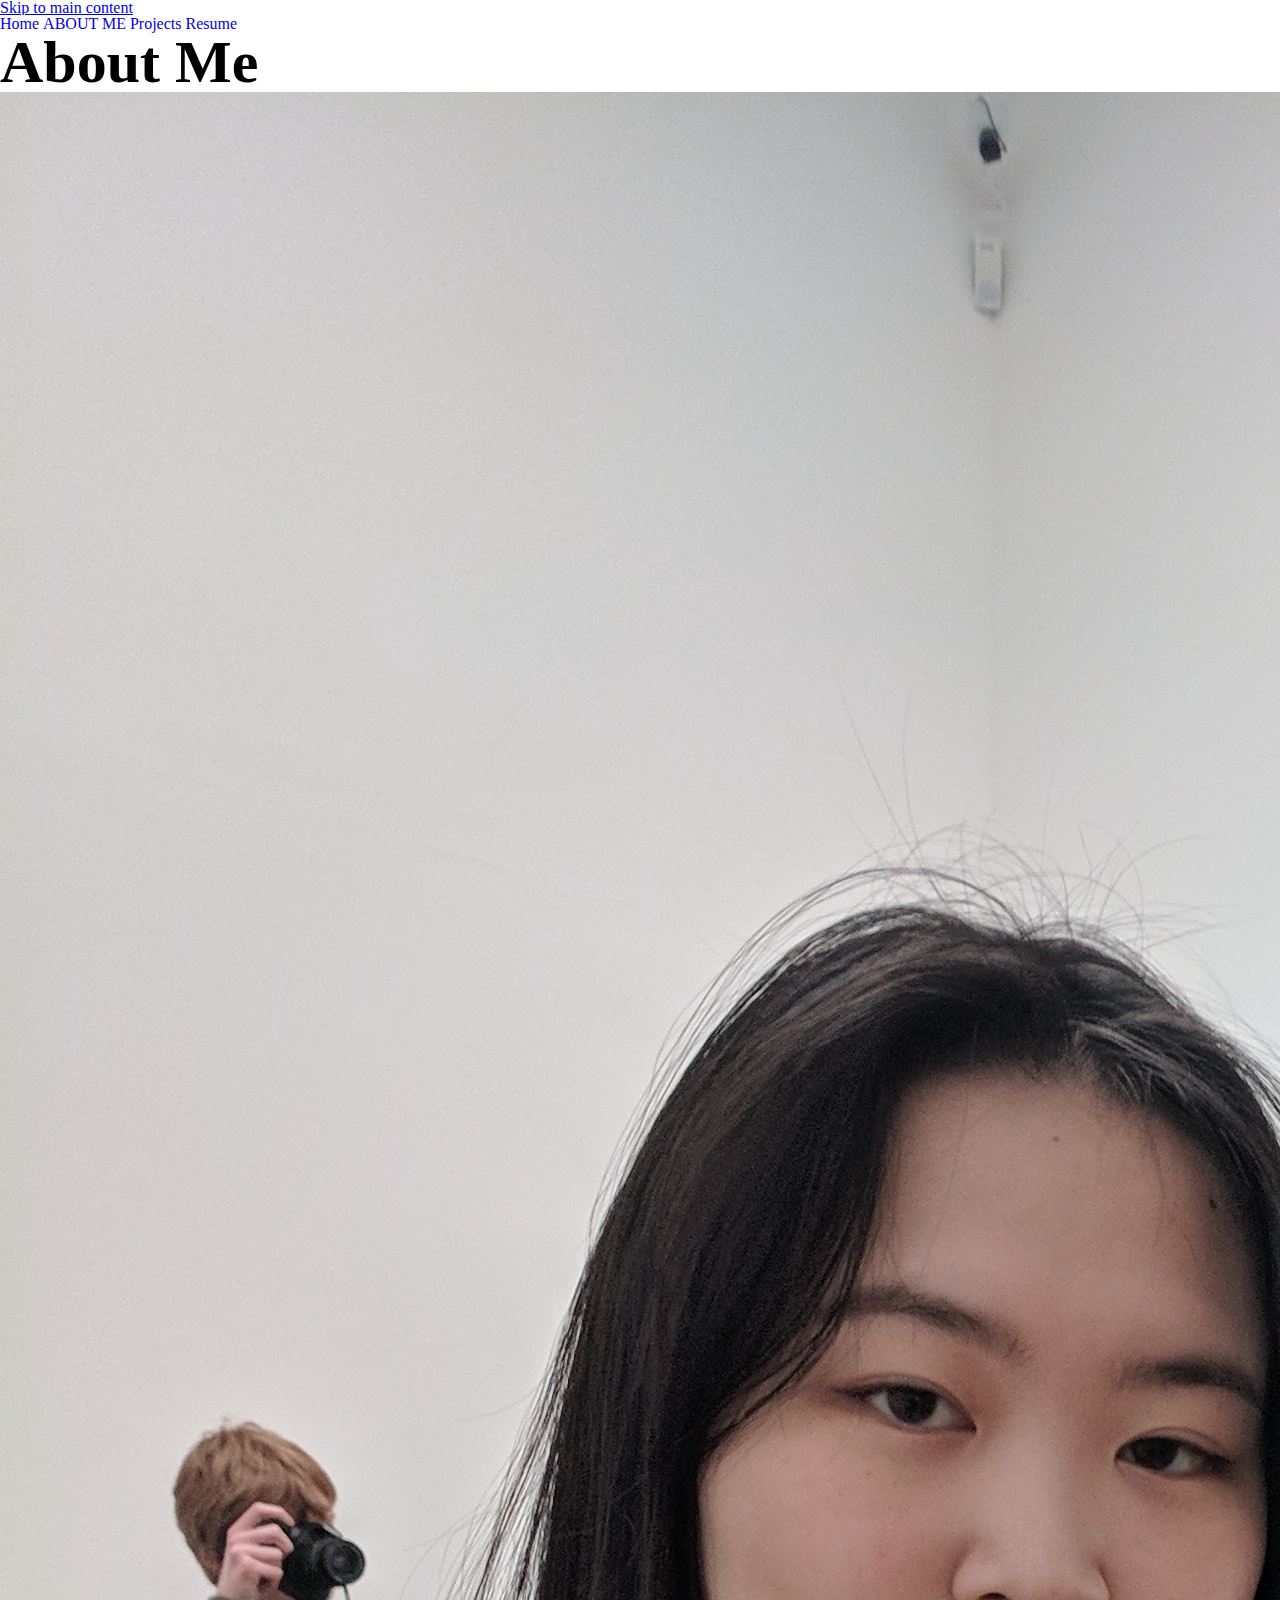
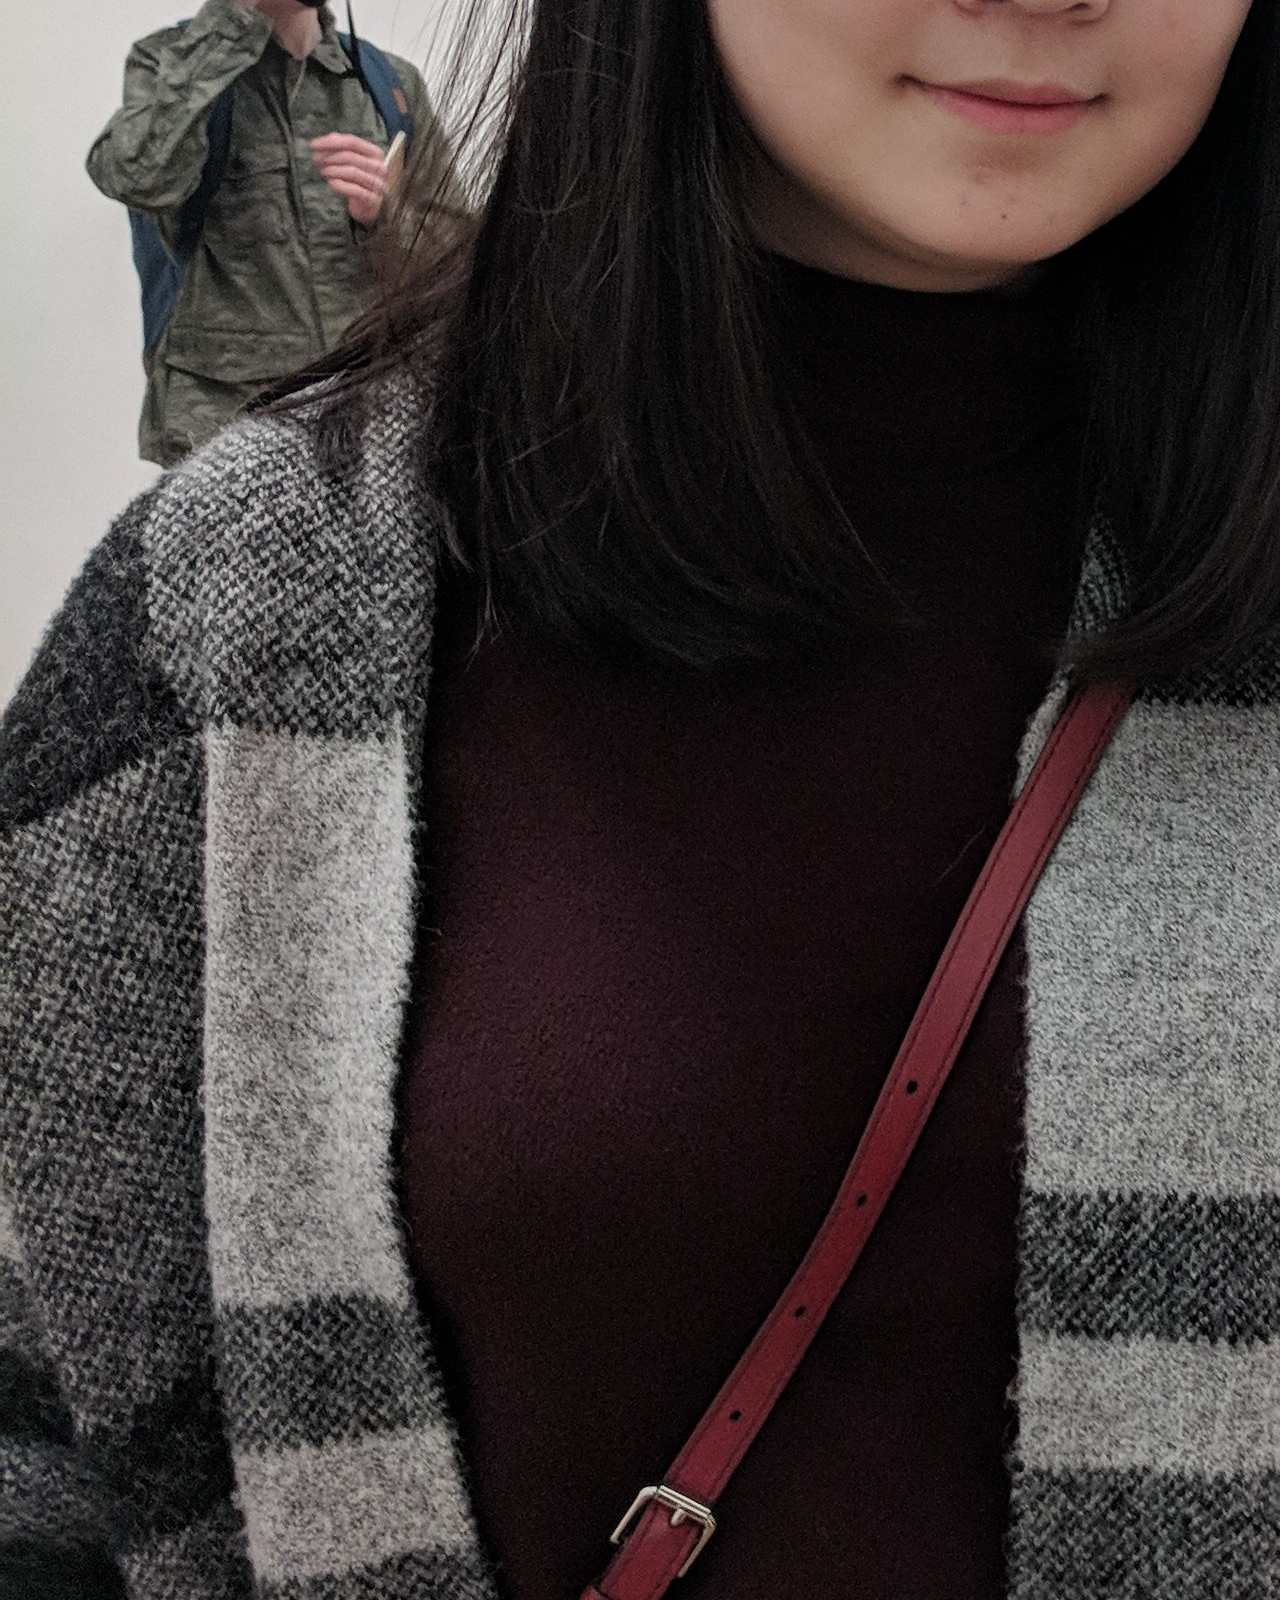
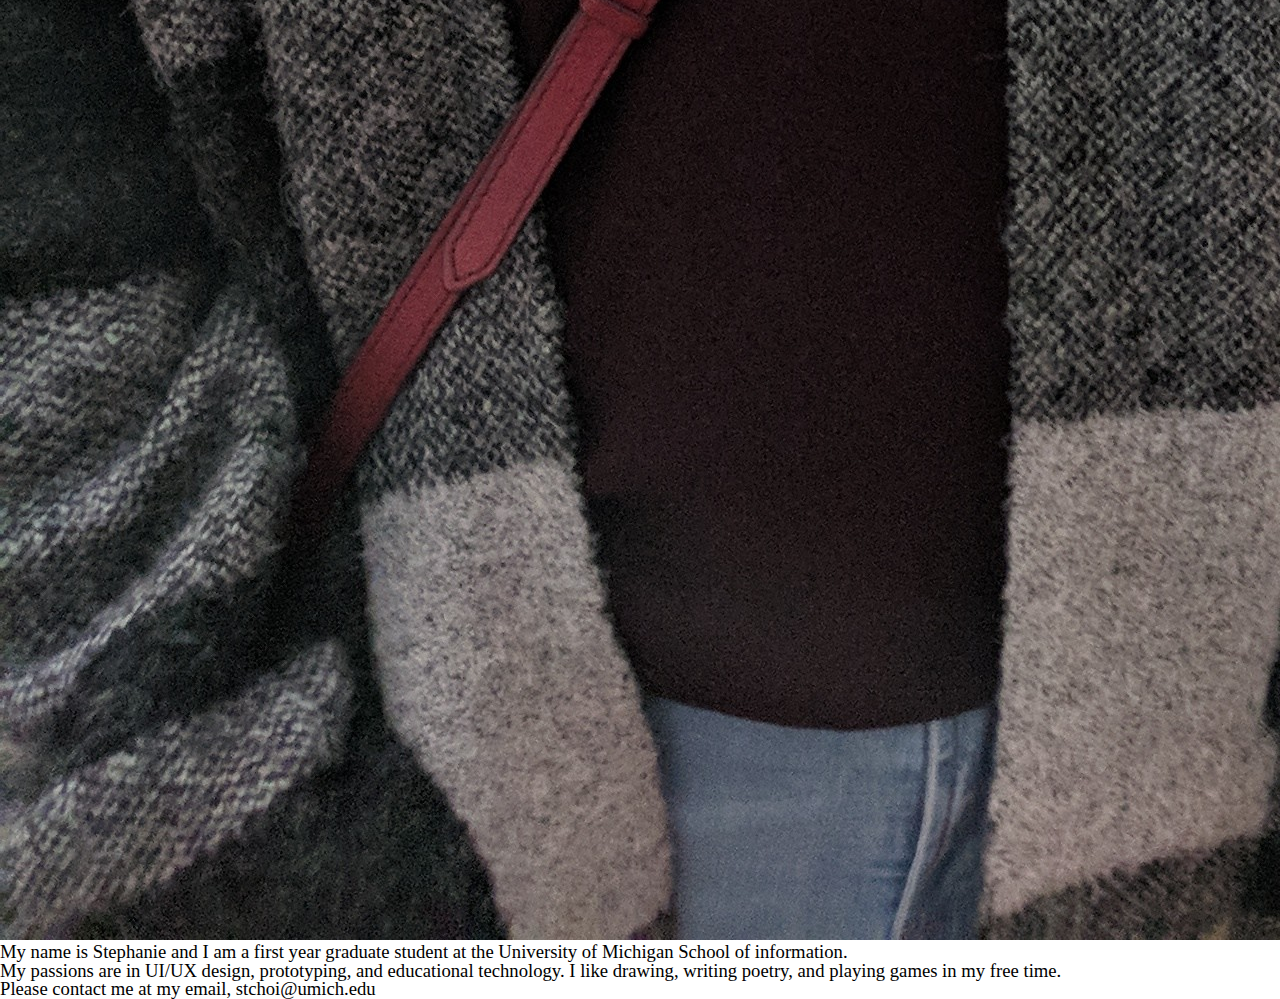
==== aboutme.html @ 5aa9b8ca "added #main to content" ====
<!DOCTYPE html>
<html lang="en" dir="ltr">
  <head>
    <meta charset="utf-8">
    <link rel="shortcut icon" href="imgs/personal_logo.png" />
    <link rel="stylesheet" type="text/css" href="css/html5reset.css">
    <link rel="stylesheet" type="text/css" href="css/style.css">
    <title>About Me</title>
  </head>
  <body>
    <a href="#main">Skip to main content</a>
    <header>
      <nav>
          <ul>
            <li><a href = "index.html">Home</a></li>
            <li><a href = "aboutme.html" class="current">About Me</a></li>
            <li><a href = "projects.html">Projects</a></li>
            <li><a href = "resume.html">Resume</a></li>
          </ul>
      </nav>
    </header>
    <main id="#main">
      <h1>About Me</h1>
      <img src="imgs/my_face.jpg" alt="A picture of Stephanie Choi"/>
      <p>My name is Stephanie and I am a first year graduate student at the University of Michigan School of information.</p>
      <p>My passions are in UI/UX design, prototyping, and educational technology.
    I like drawing, writing poetry, and playing games in my free time.</p>
      <p>Please contact me at my email, stchoi@umich.edu</p>
  </main>
  <footer>
  </footer>
  </body>
</html>
---- css/style.css ----
body{
    background-color:#FFFFFF;
}

li{
	text-decoration: none;
	display:inline;
	background-color: white;
	color: black;
  font-size: 12pt;

}

h1{
  font-size: 45pt;
  font-style: bold;
}

h2{
  font-size: 30pt;
  font-style: bold;
}
h3{
  font-size: 25pt;
  font-style: normal;
}
h4{
  font-size:20pt;
  font-style: italic;
}

p{
  font-size: 14pt;
}

nav a{
  text-decoration:none;
}

.current{
  text-transform: uppercase;
}
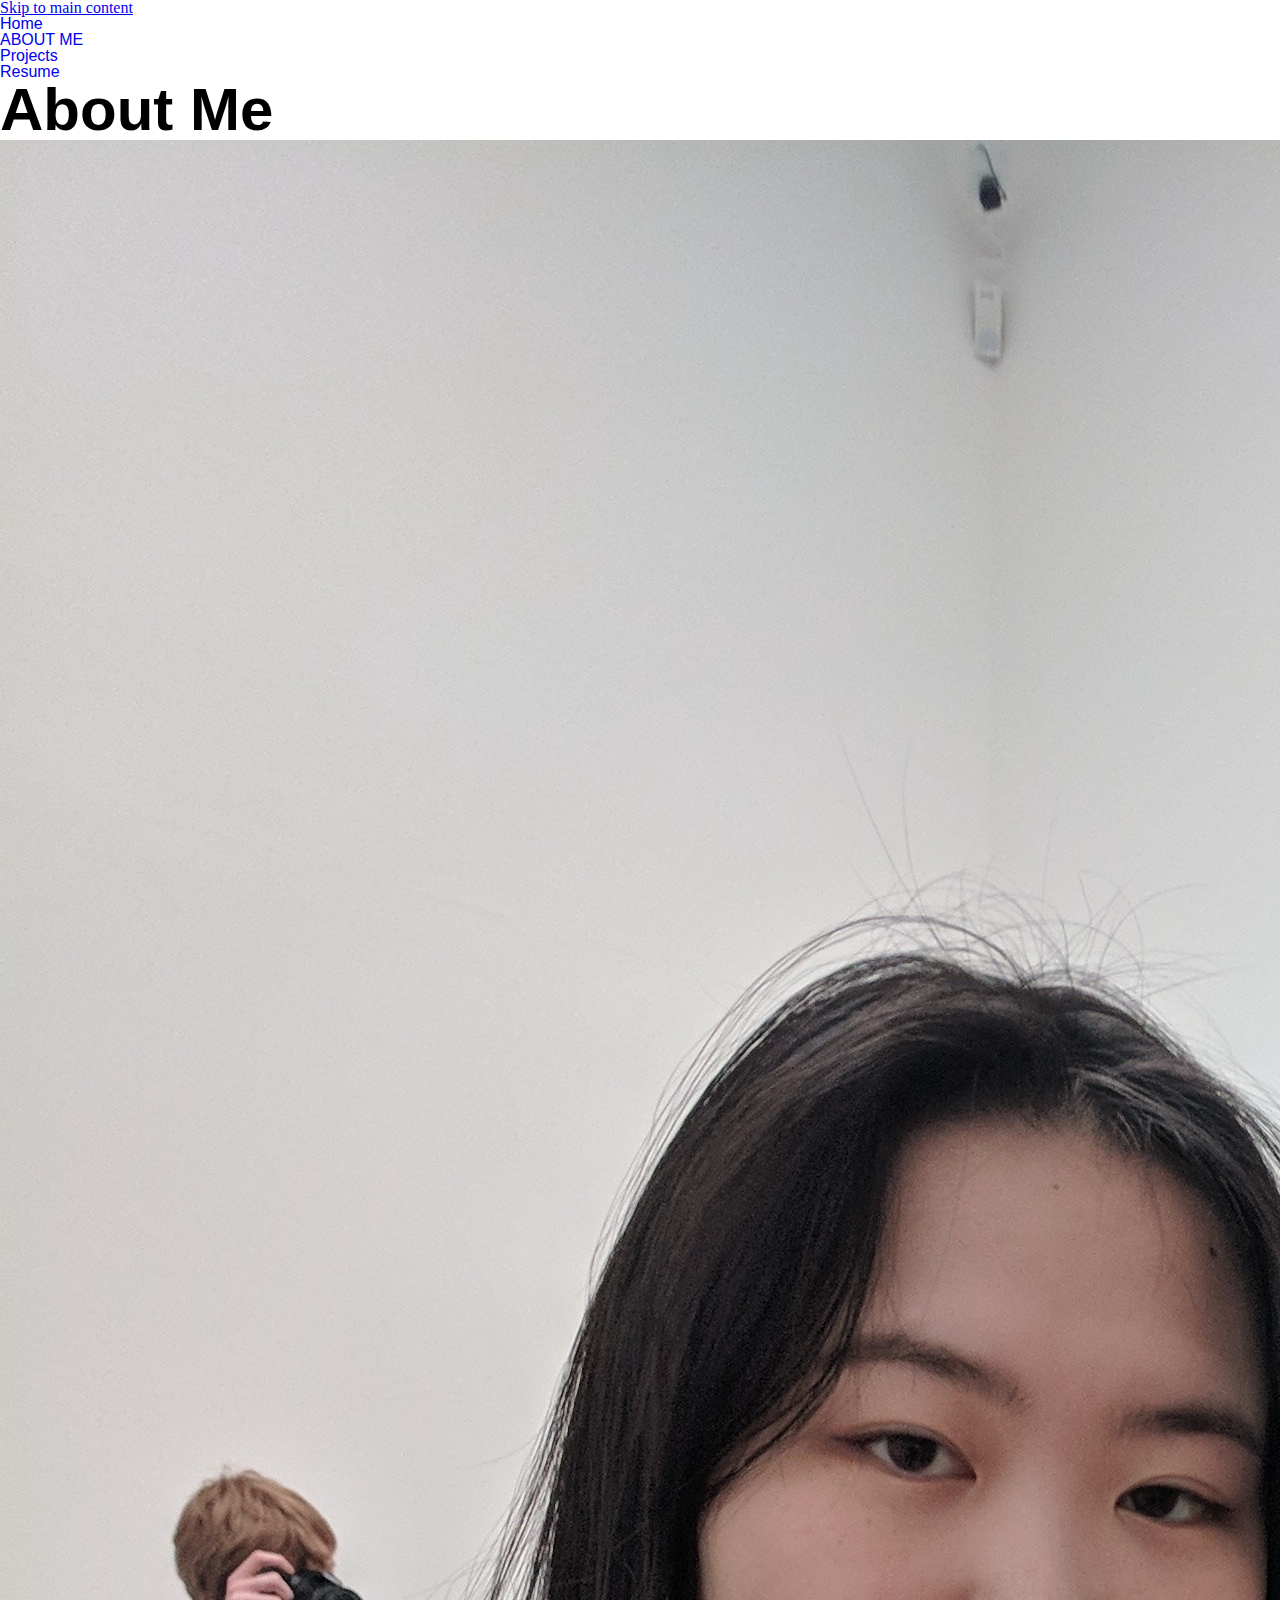
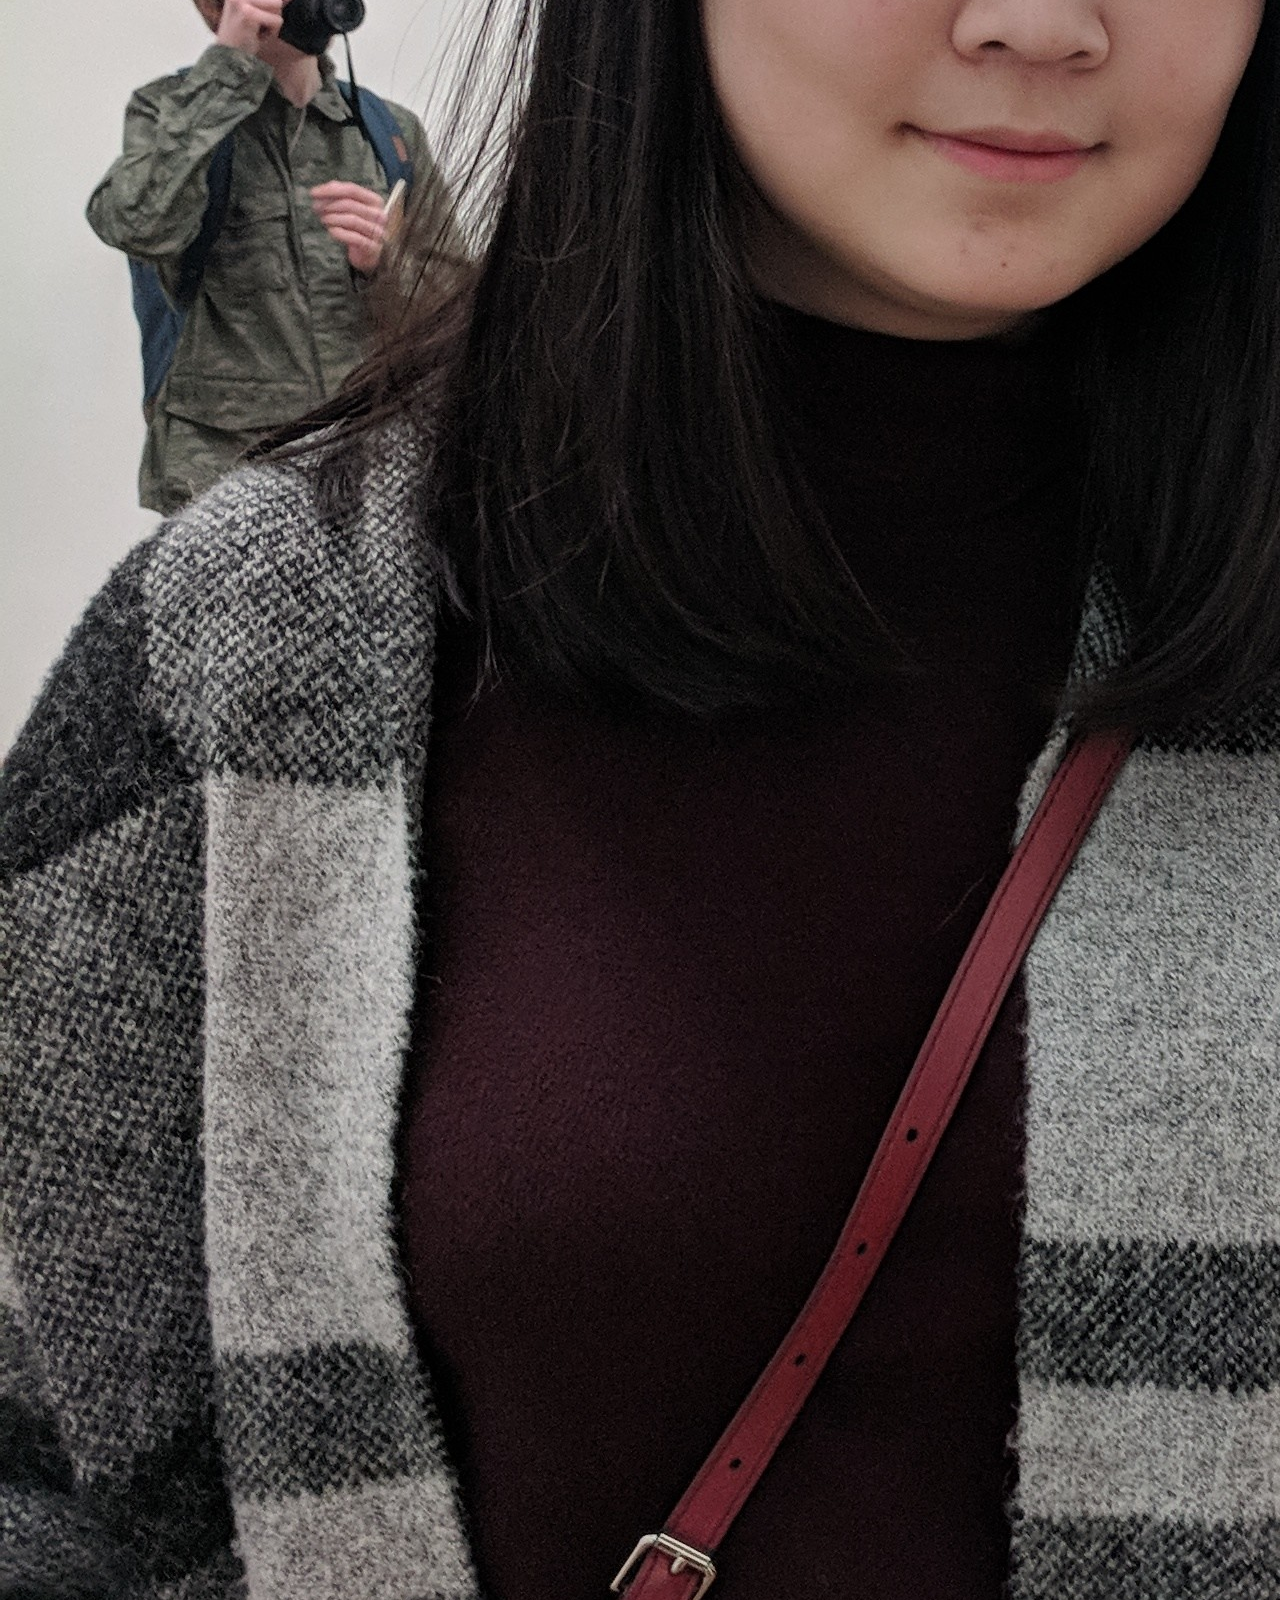
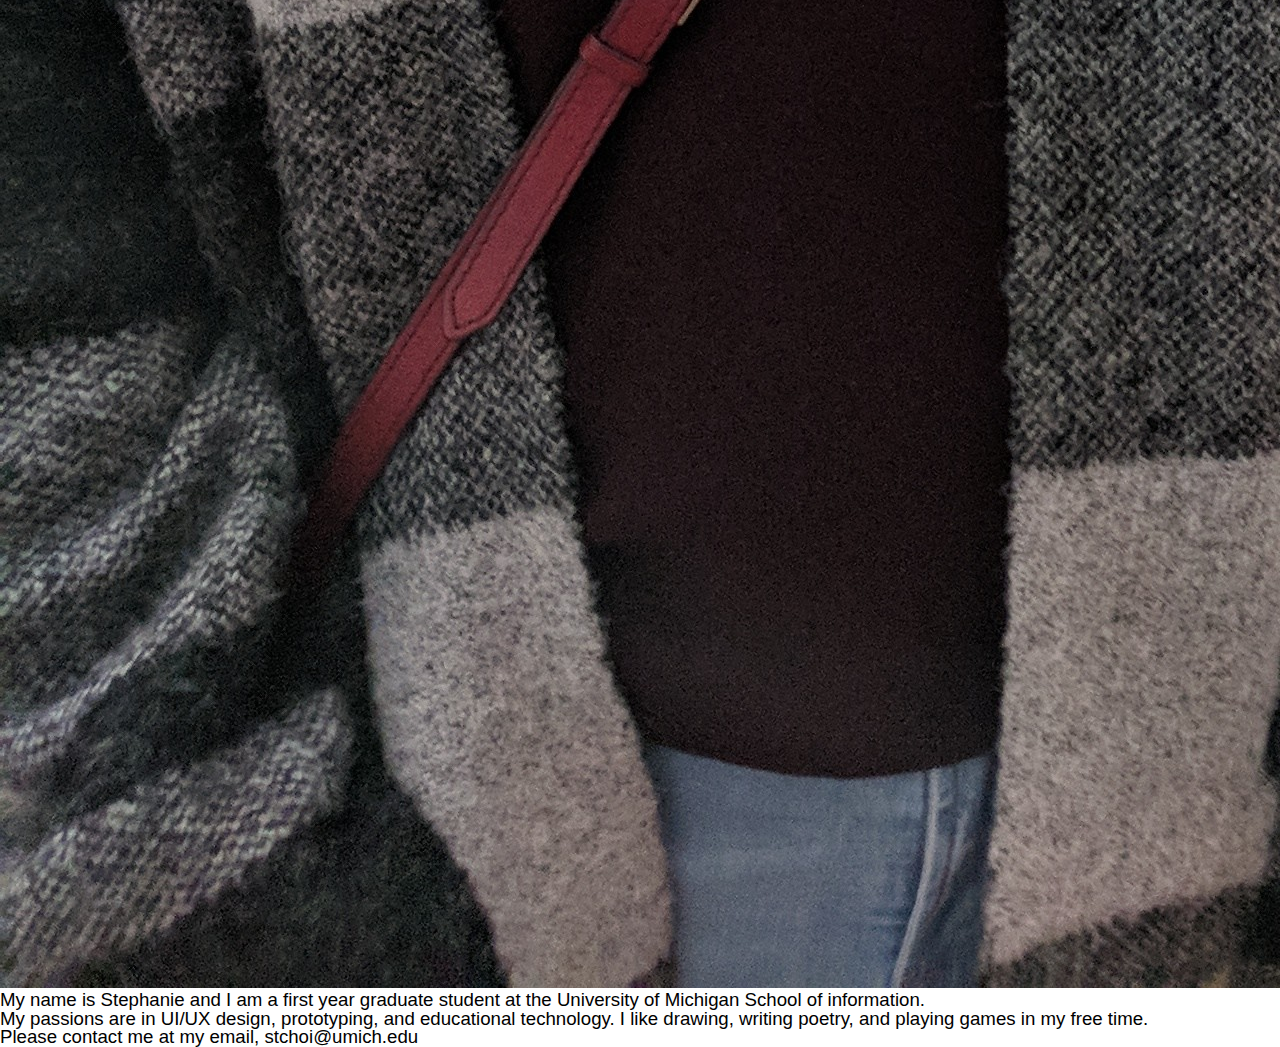
==== commit e60e04e8: "skip to main content" ====
--- a/aboutme.html
+++ b/aboutme.html
@@ -19,10 +19,10 @@
           </ul>
       </nav>
     </header>
-    <main id="#main">
+    <main>
       <h1>About Me</h1>
       <img src="imgs/my_face.jpg" alt="A picture of Stephanie Choi"/>
-      <p>My name is Stephanie and I am a first year graduate student at the University of Michigan School of information.</p>
+      <p id="main" tabindex="-1">My name is Stephanie and I am a first year graduate student at the University of Michigan School of information.</p>
       <p>My passions are in UI/UX design, prototyping, and educational technology.
     I like drawing, writing poetry, and playing games in my free time.</p>
       <p>Please contact me at my email, stchoi@umich.edu</p>
--- a/css/style.css
+++ b/css/style.css
@@ -4,8 +4,7 @@
 
 li{
 	text-decoration: none;
-	display:inline;
-	background-color: white;
+  font-family: helvetica;
 	color: black;
   font-size: 12pt;
 
@@ -13,30 +12,38 @@
 
 h1{
   font-size: 45pt;
+  font-family: helvetica;
   font-style: bold;
 }
 
 h2{
   font-size: 30pt;
+  font-family: helvetica;
   font-style: bold;
 }
 h3{
   font-size: 25pt;
+  font-family: helvetica;
   font-style: normal;
 }
 h4{
   font-size:20pt;
+font-family: helvetica;
   font-style: italic;
 }
 
 p{
   font-size: 14pt;
+  font-family: helvetica;
 }
 
 nav a{
   text-decoration:none;
+  font-family: helvetica;
 }
 
 .current{
   text-transform: uppercase;
+  font-style: bold;
+  font-family: helvetica;
 }
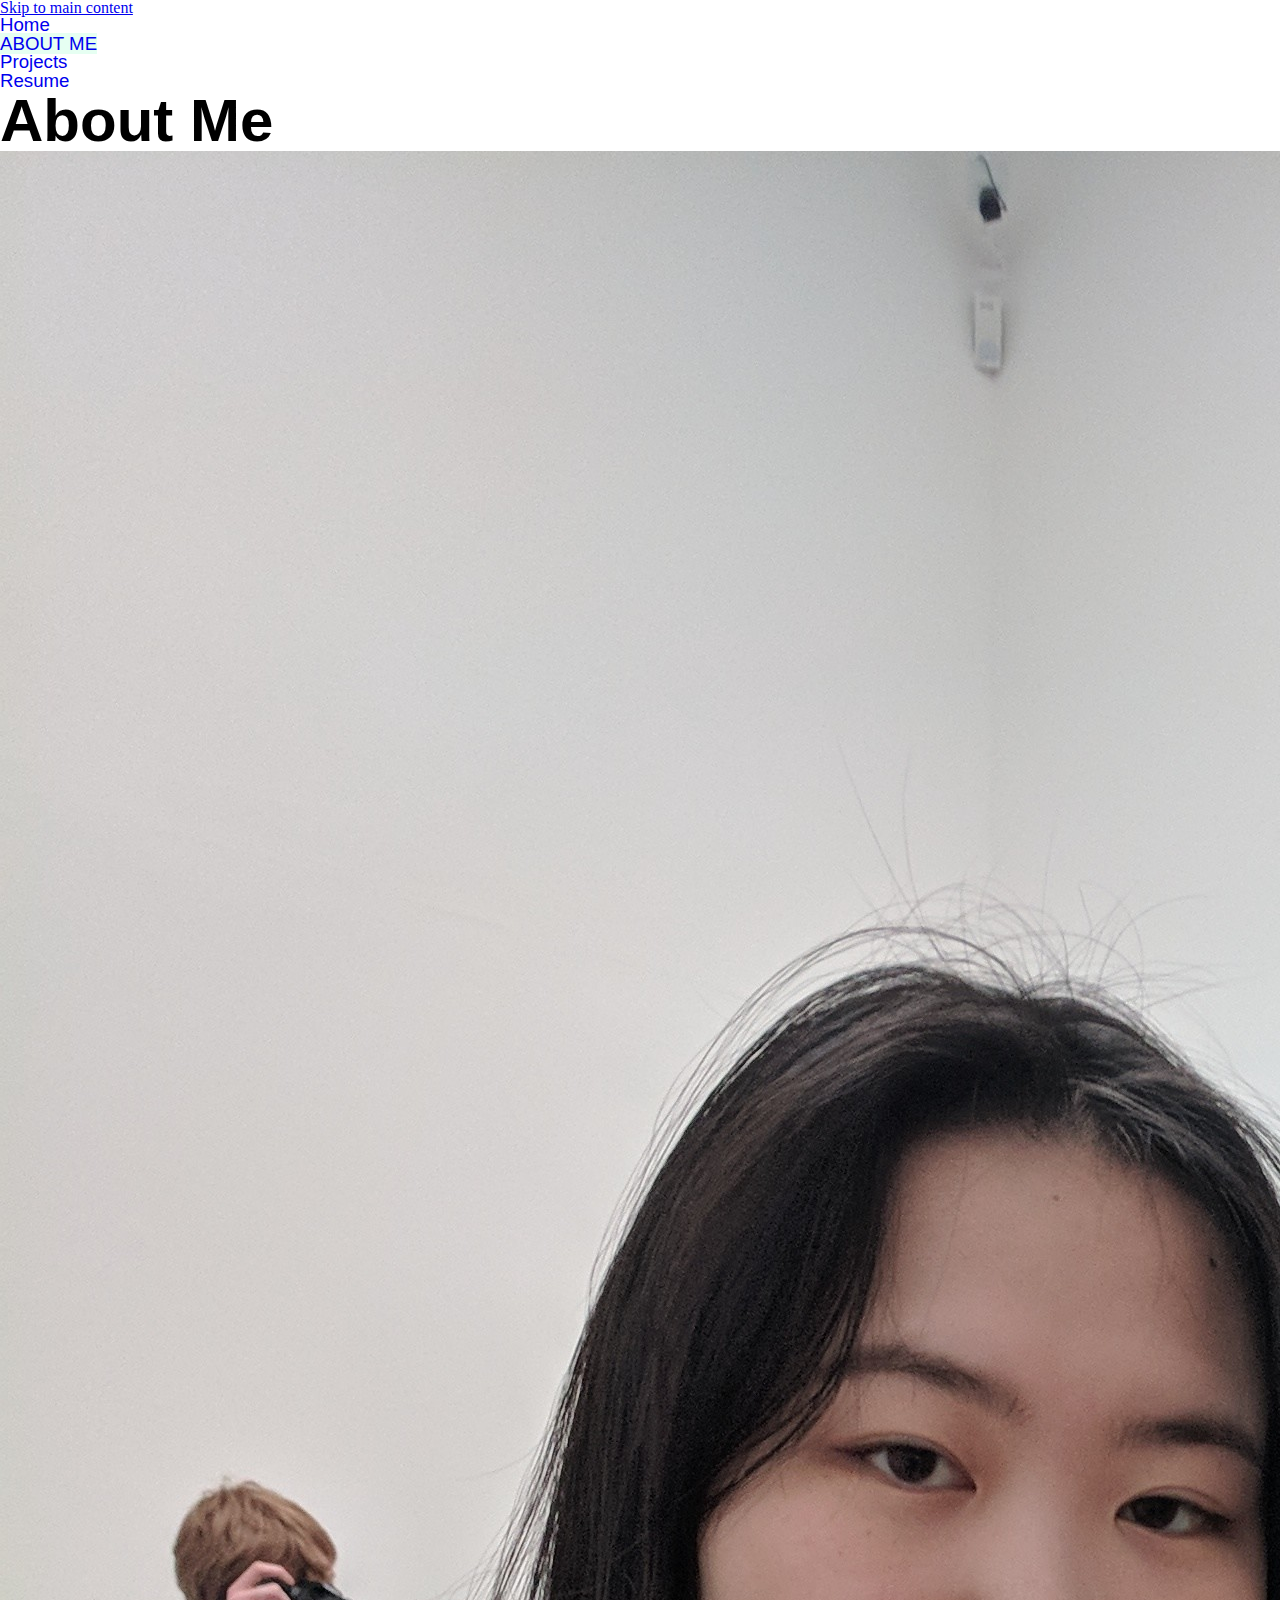
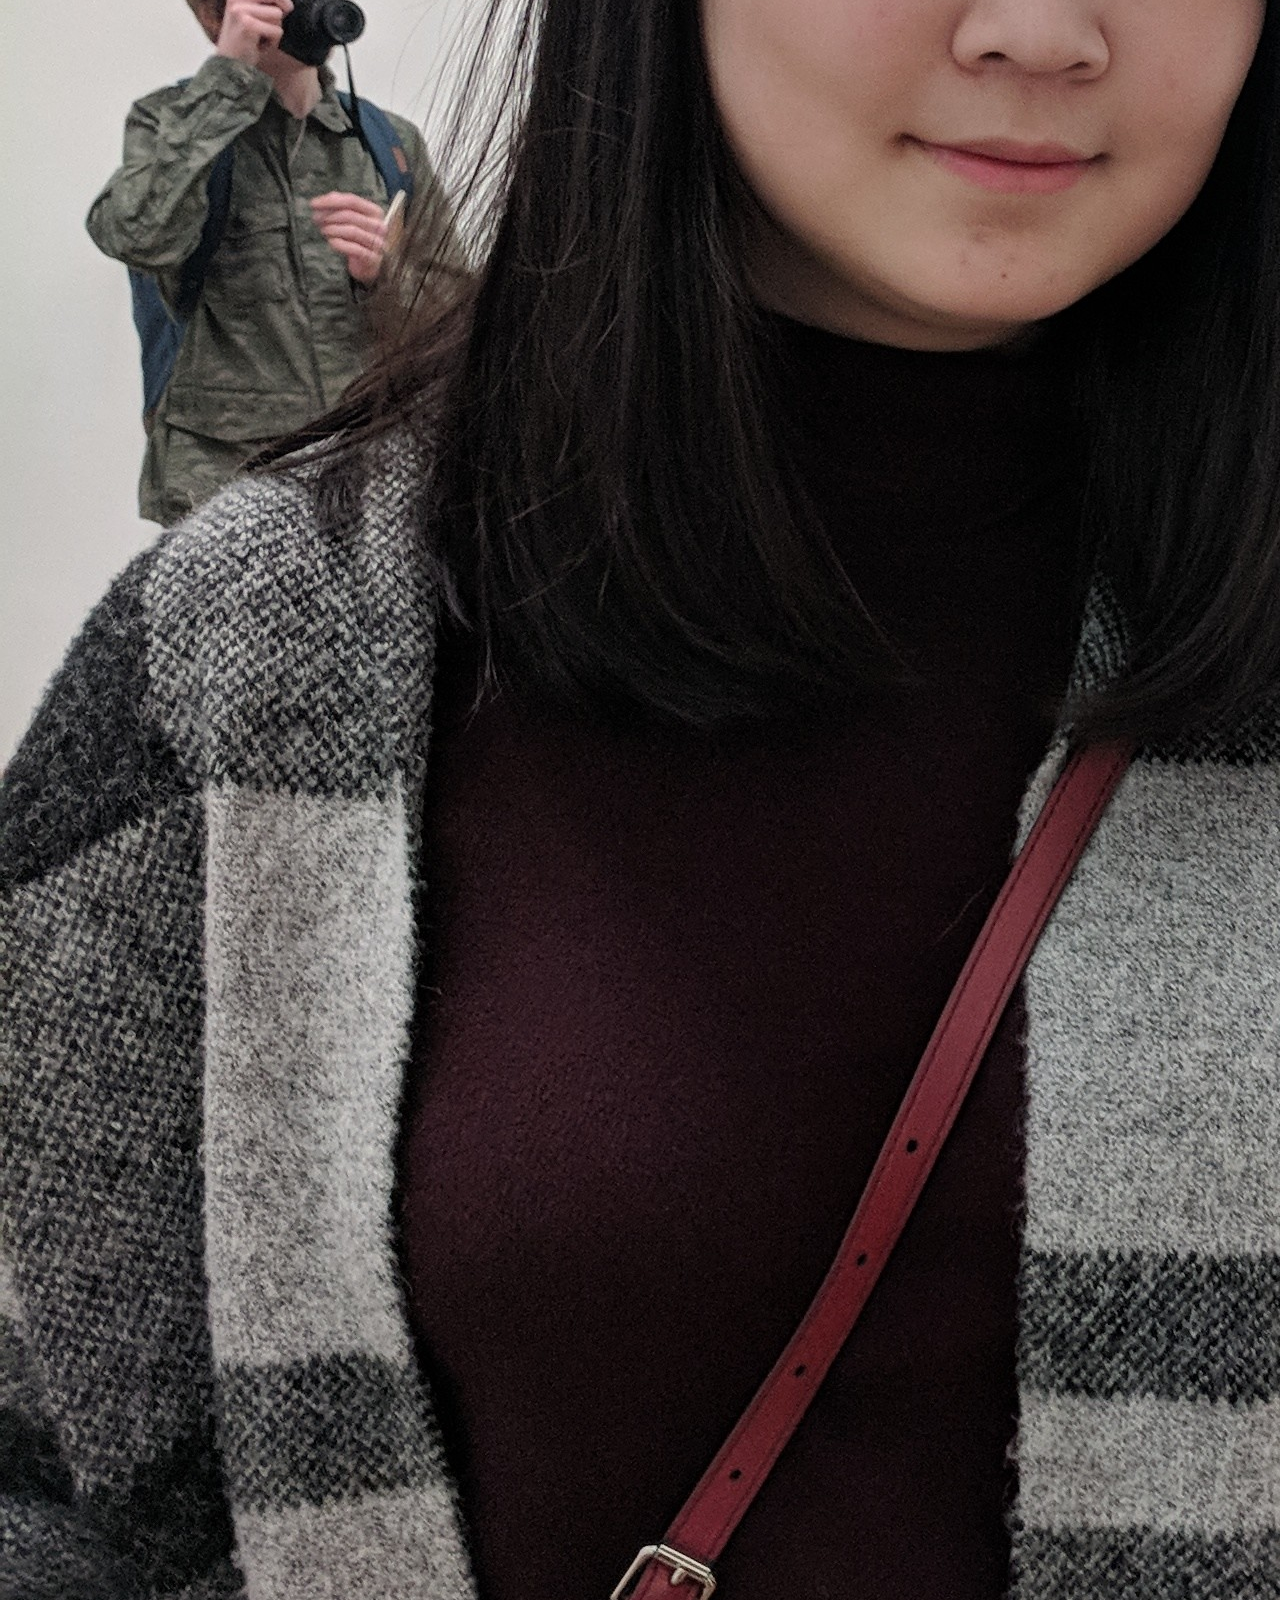
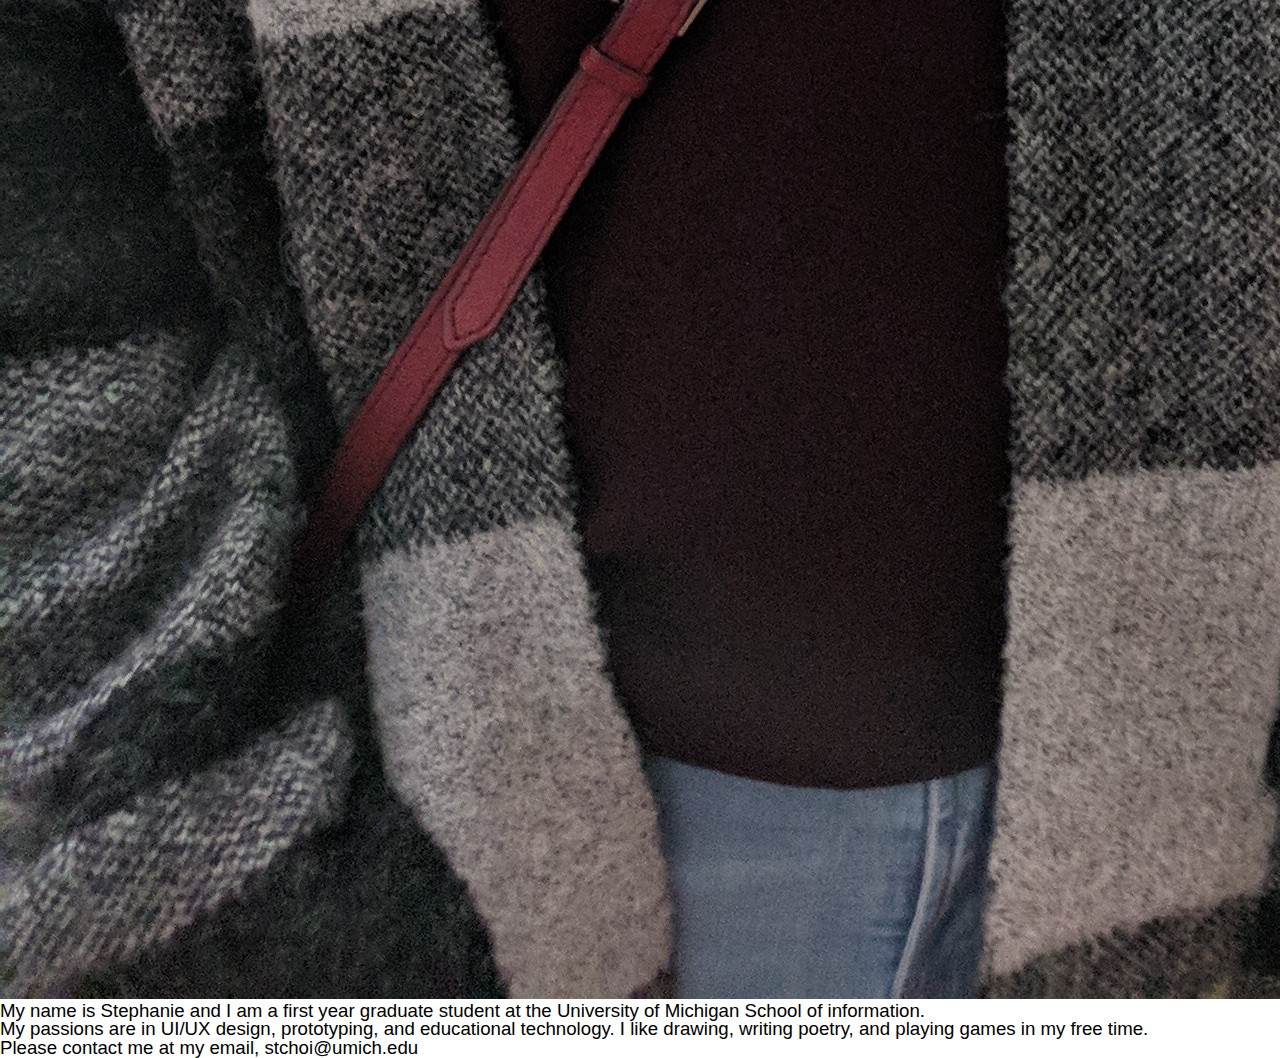
==== commit 29be0c43: "Add files via upload" ====
--- a/aboutme.html
+++ b/aboutme.html
@@ -8,7 +8,7 @@
     <title>About Me</title>
   </head>
   <body>
-    <a href="#main">Skip to main content</a>
+    <div id="main"><a href="#main">Skip to main content</a></div>
     <header>
       <nav>
           <ul>
--- a/css/style.css
+++ b/css/style.css
@@ -40,10 +40,12 @@
 nav a{
   text-decoration:none;
   font-family: helvetica;
+  font-size: 14pt
 }
 
 .current{
   text-transform: uppercase;
   font-style: bold;
   font-family: helvetica;
+  background-color:#e6fff2;
 }
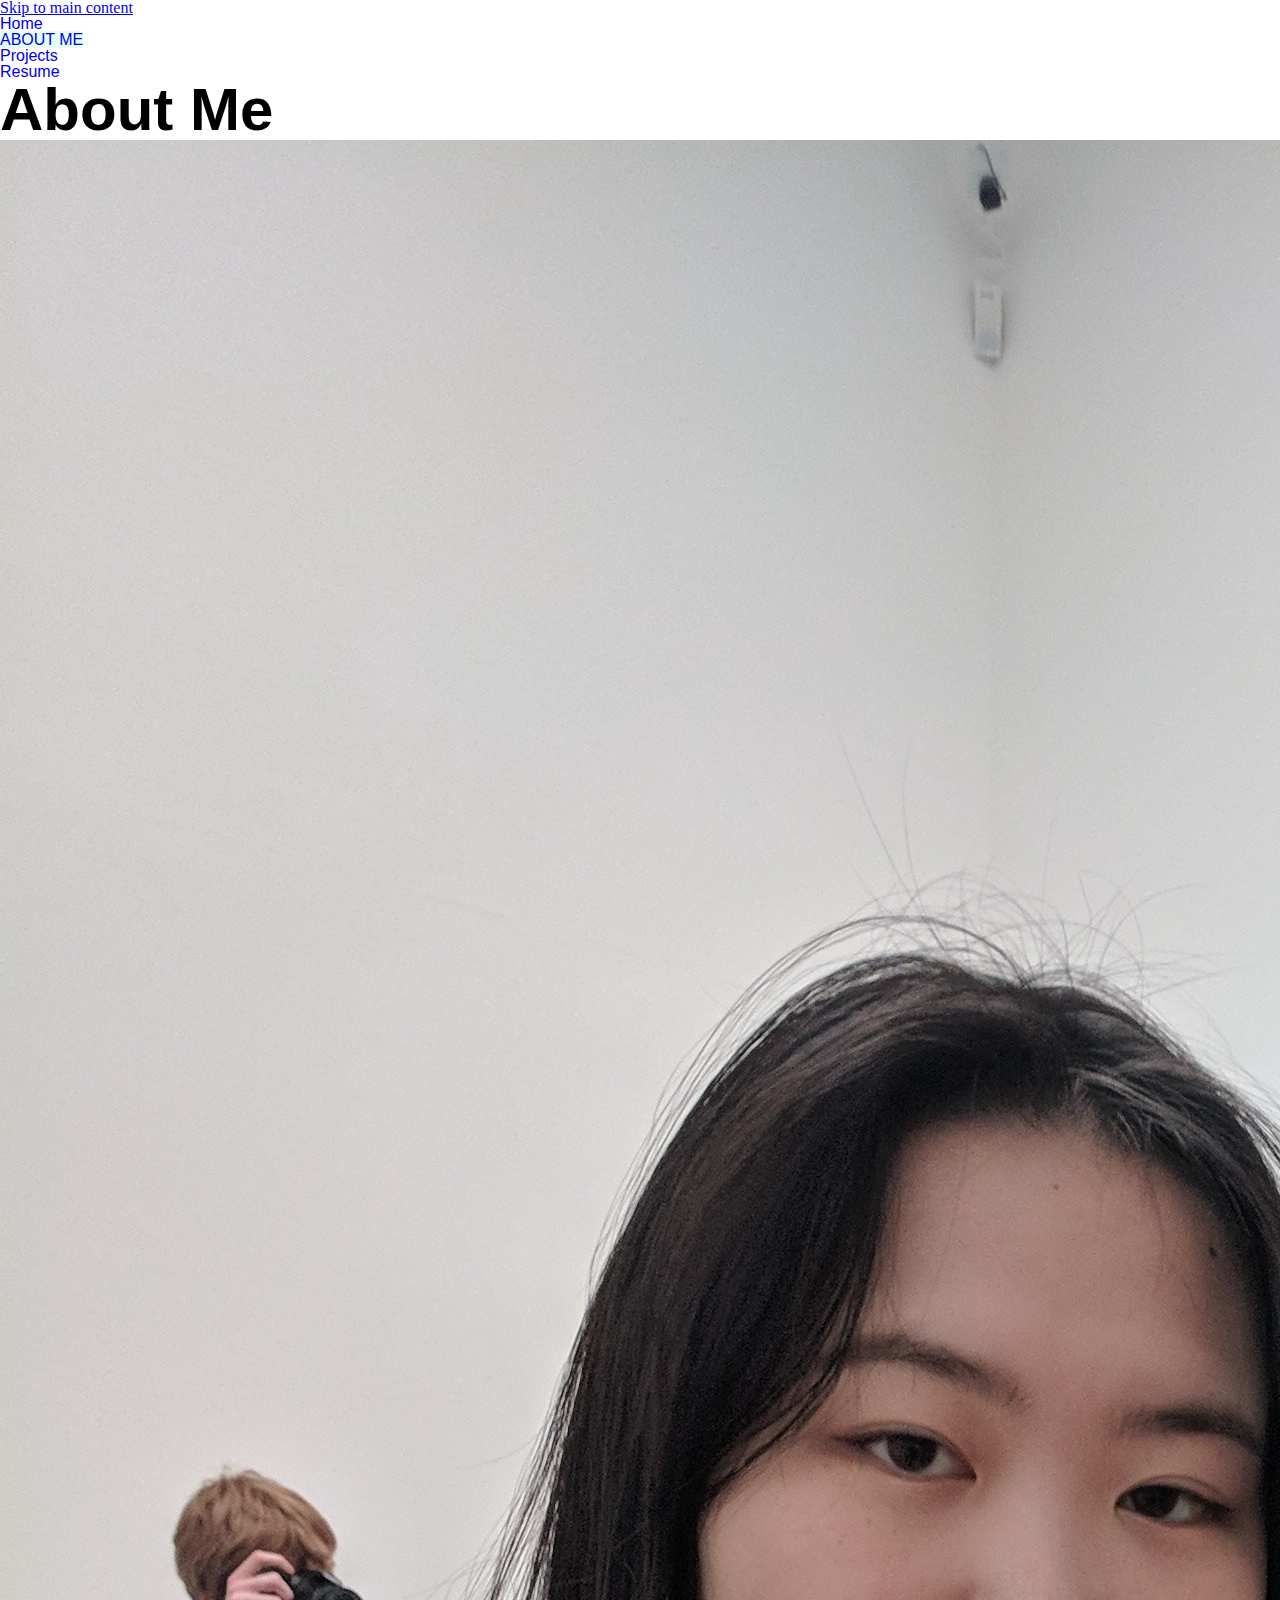
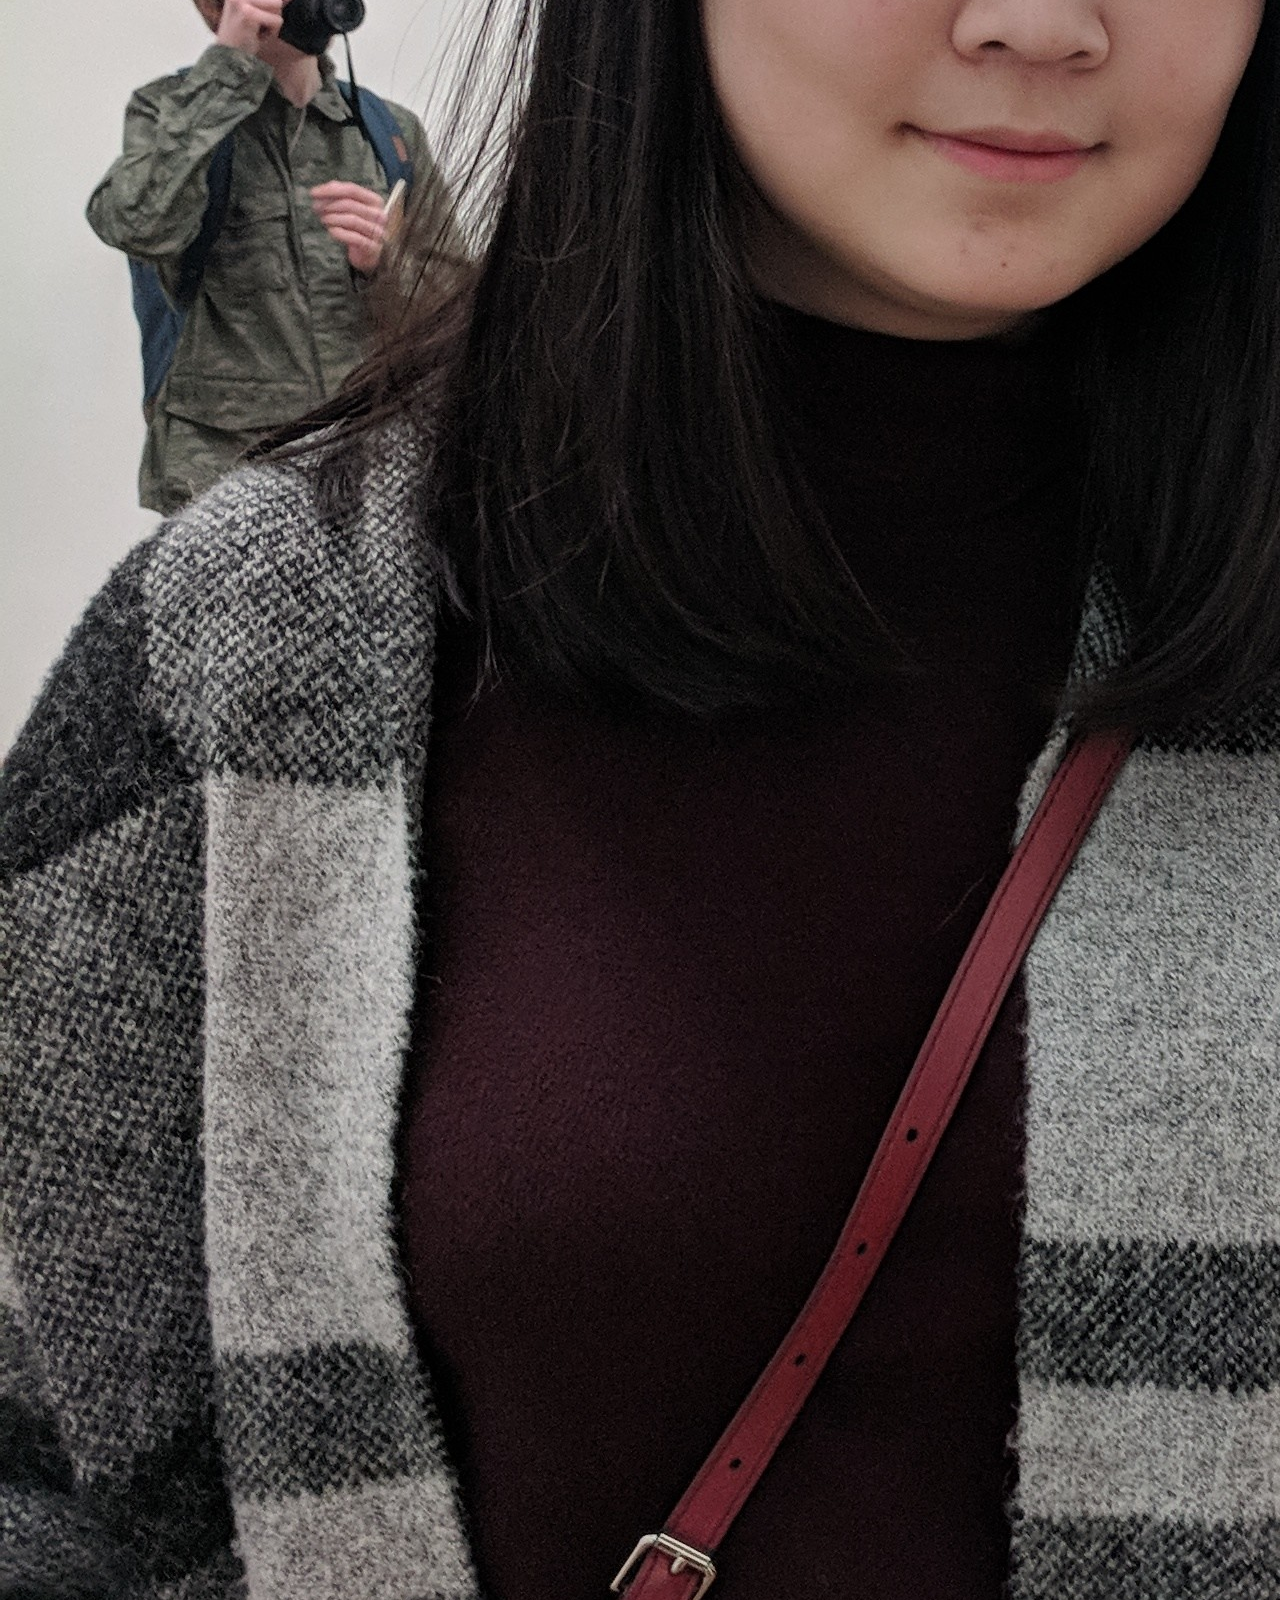
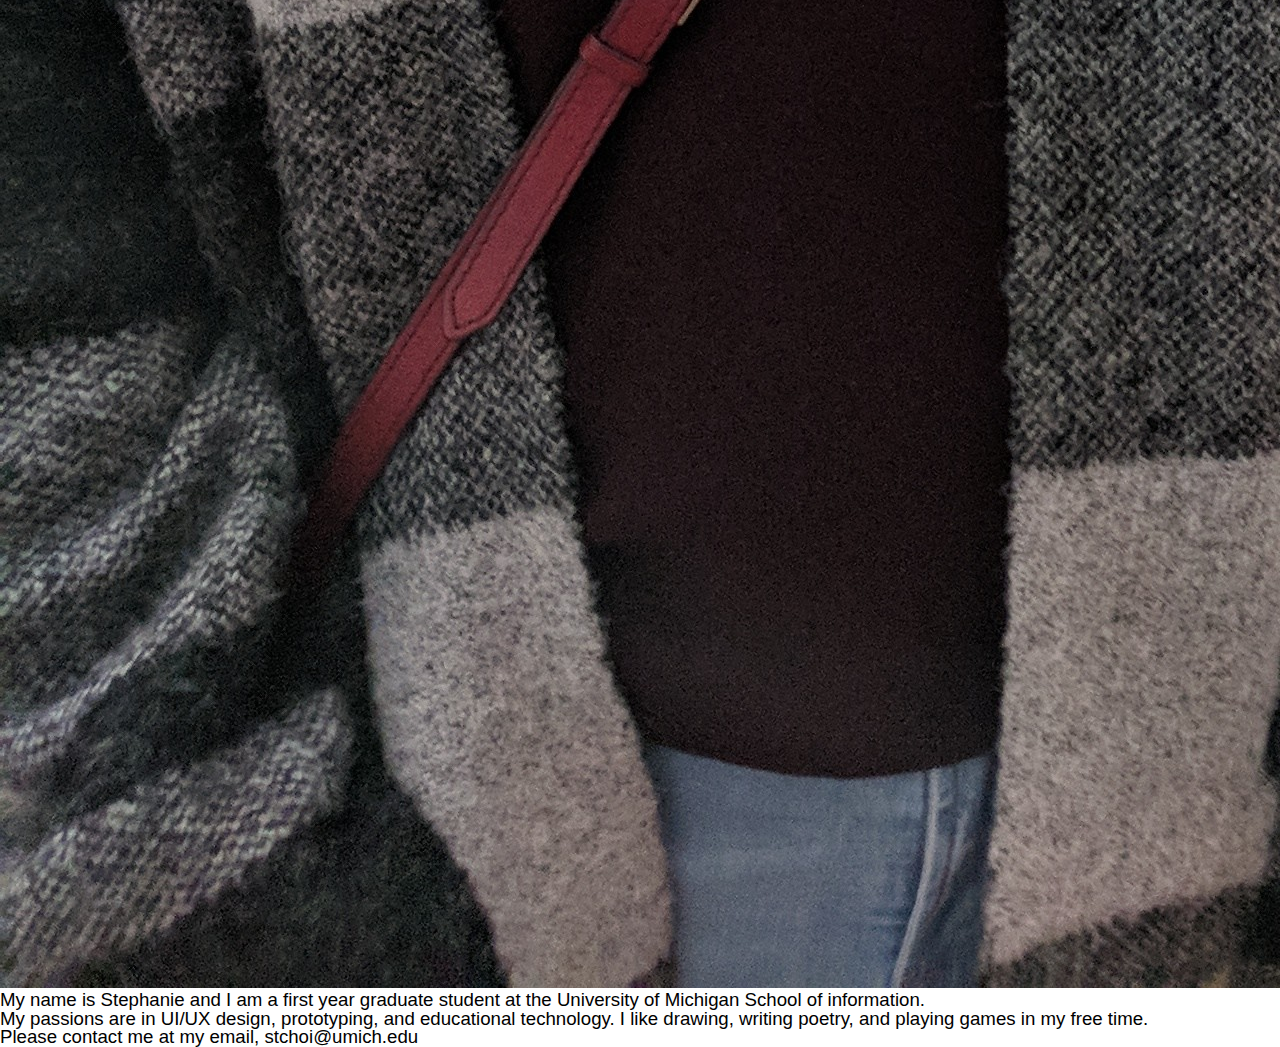
==== commit bfee0cf3: "syntax for id=main" ====
--- a/aboutme.html
+++ b/aboutme.html
@@ -22,7 +22,7 @@
     <main>
       <h1>About Me</h1>
       <img src="imgs/my_face.jpg" alt="A picture of Stephanie Choi"/>
-      <p id="main" tabindex="-1">My name is Stephanie and I am a first year graduate student at the University of Michigan School of information.</p>
+      <p id="main">My name is Stephanie and I am a first year graduate student at the University of Michigan School of information.</p>
       <p>My passions are in UI/UX design, prototyping, and educational technology.
     I like drawing, writing poetry, and playing games in my free time.</p>
       <p>Please contact me at my email, stchoi@umich.edu</p>
--- a/css/style.css
+++ b/css/style.css
@@ -40,7 +40,8 @@
 nav a{
   text-decoration:none;
   font-family: helvetica;
-  font-size: 14pt
+  font-size: 16pt
+  color: black;
 }
 
 .current{
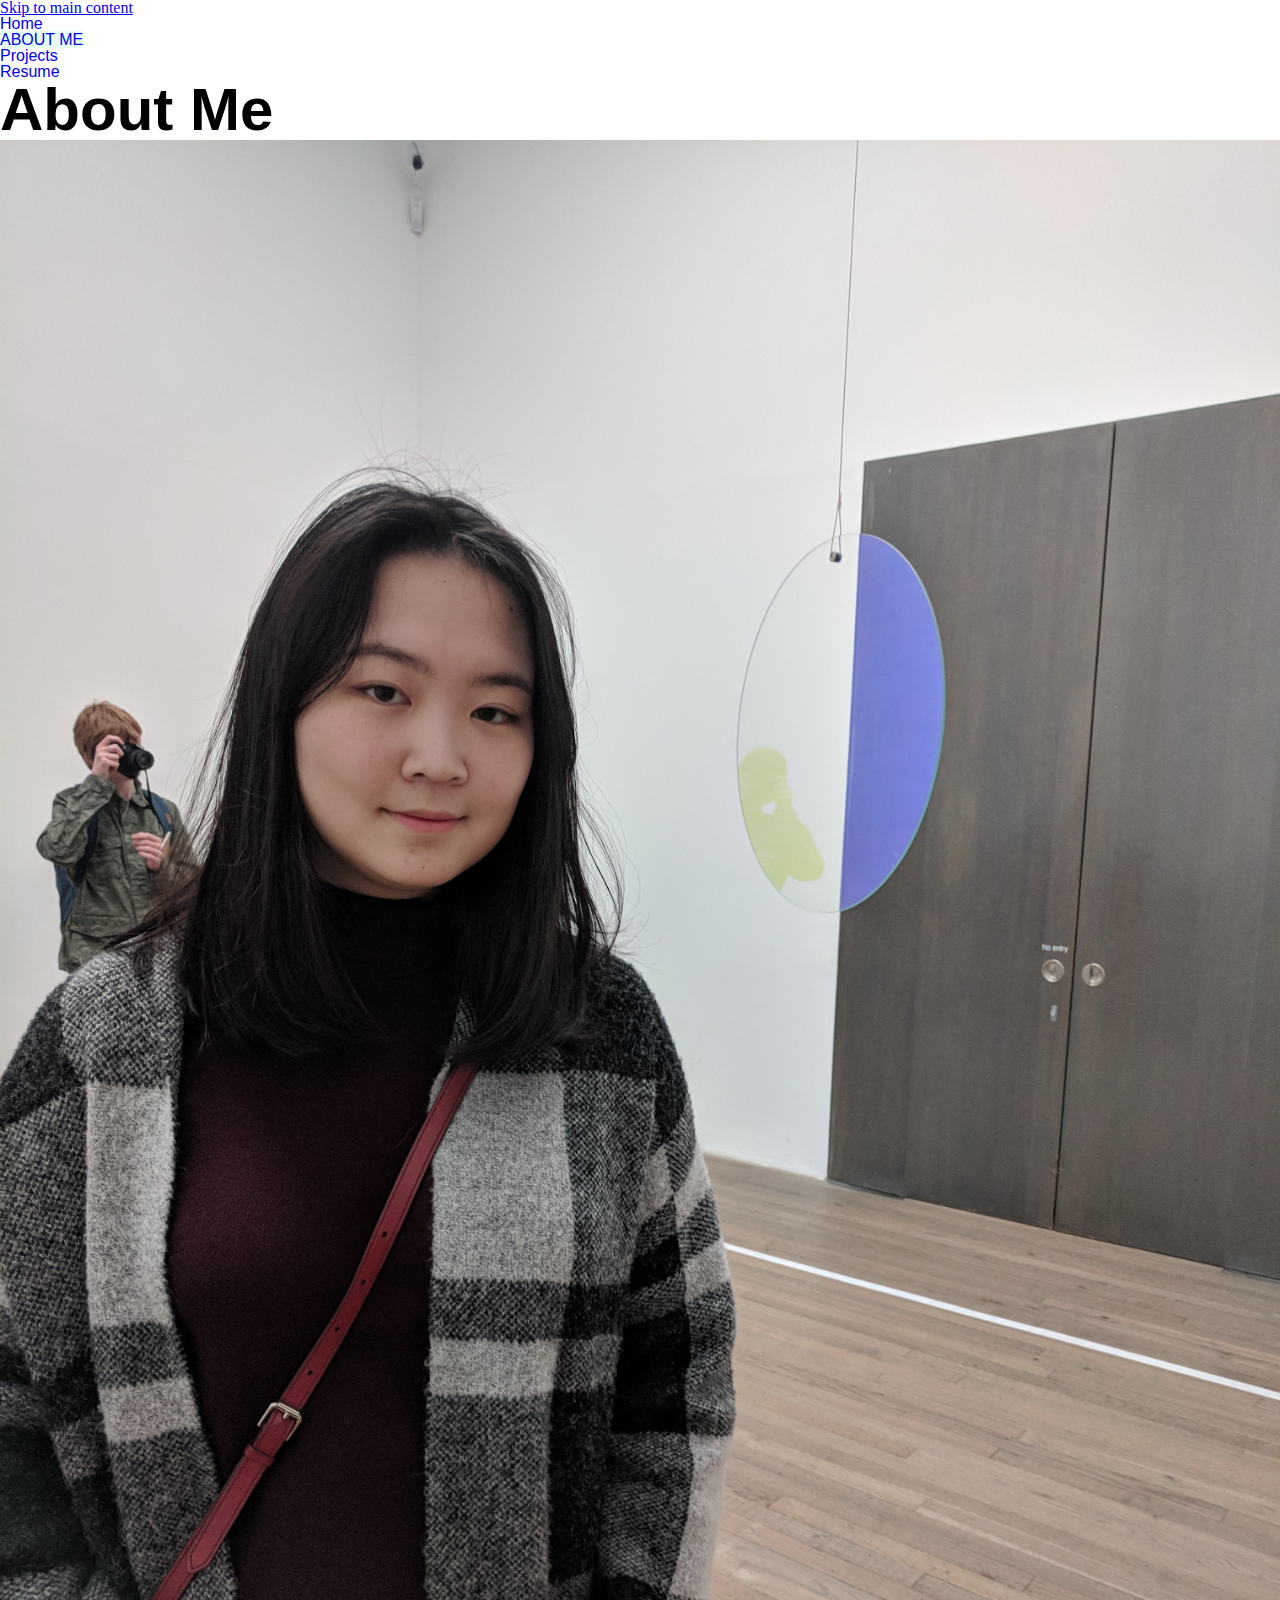
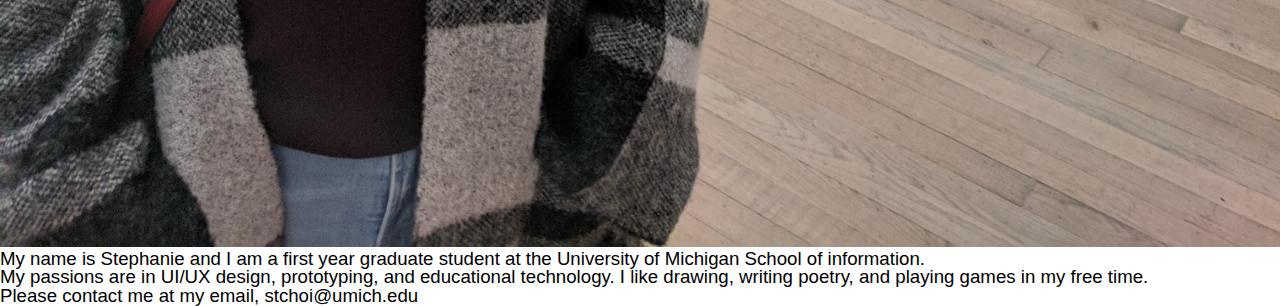
==== commit a166c36b: "main syntax and img css" ====
--- a/aboutme.html
+++ b/aboutme.html
@@ -22,7 +22,7 @@
     <main>
       <h1>About Me</h1>
       <img src="imgs/my_face.jpg" alt="A picture of Stephanie Choi"/>
-      <p id="main">My name is Stephanie and I am a first year graduate student at the University of Michigan School of information.</p>
+      <p id="main" tabindex="-1">My name is Stephanie and I am a first year graduate student at the University of Michigan School of information.</p>
       <p>My passions are in UI/UX design, prototyping, and educational technology.
     I like drawing, writing poetry, and playing games in my free time.</p>
       <p>Please contact me at my email, stchoi@umich.edu</p>
--- a/css/style.css
+++ b/css/style.css
@@ -50,3 +50,8 @@
   font-family: helvetica;
   background-color:#e6fff2;
 }
+
+img{
+  max-width: 100%;
+  height: auto;
+}
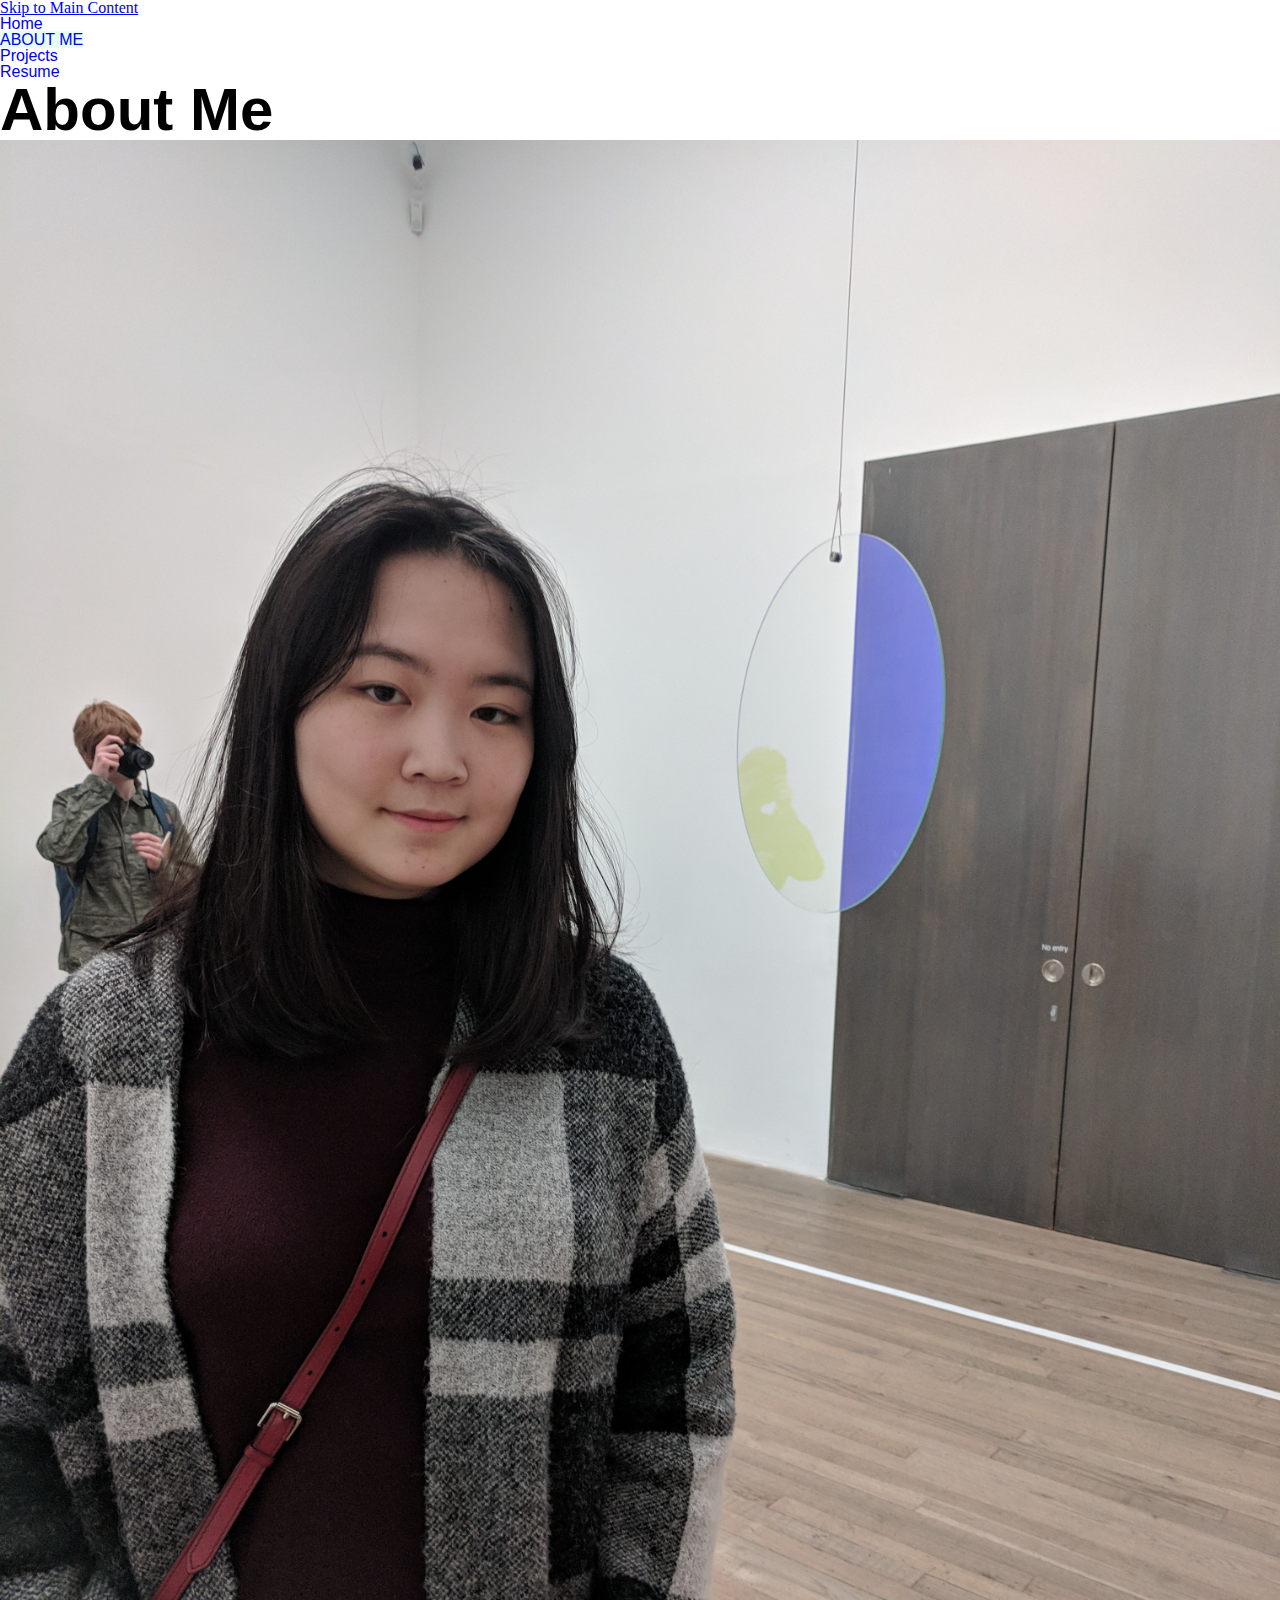
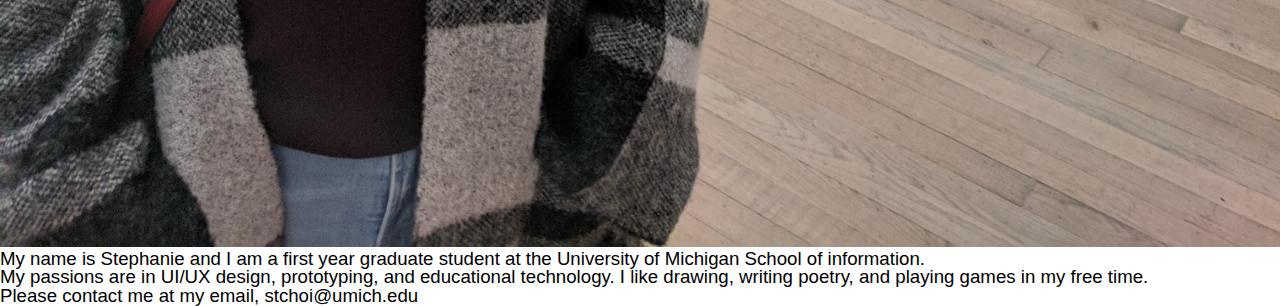
==== commit 64c90324: "tried skip to main using name" ====
--- a/aboutme.html
+++ b/aboutme.html
@@ -8,7 +8,9 @@
     <title>About Me</title>
   </head>
   <body>
-    <div id="main"><a href="#main">Skip to main content</a></div>
+    <div id="skip-nav">
+      <a href="#main">Skip to Main Content</a>
+</div>
     <header>
       <nav>
           <ul>
@@ -22,7 +24,8 @@
     <main>
       <h1>About Me</h1>
       <img src="imgs/my_face.jpg" alt="A picture of Stephanie Choi"/>
-      <p id="main" tabindex="-1">My name is Stephanie and I am a first year graduate student at the University of Michigan School of information.</p>
+      <a name="main" tabindex="-1"></a>
+      <p>My name is Stephanie and I am a first year graduate student at the University of Michigan School of information.</p>
       <p>My passions are in UI/UX design, prototyping, and educational technology.
     I like drawing, writing poetry, and playing games in my free time.</p>
       <p>Please contact me at my email, stchoi@umich.edu</p>
